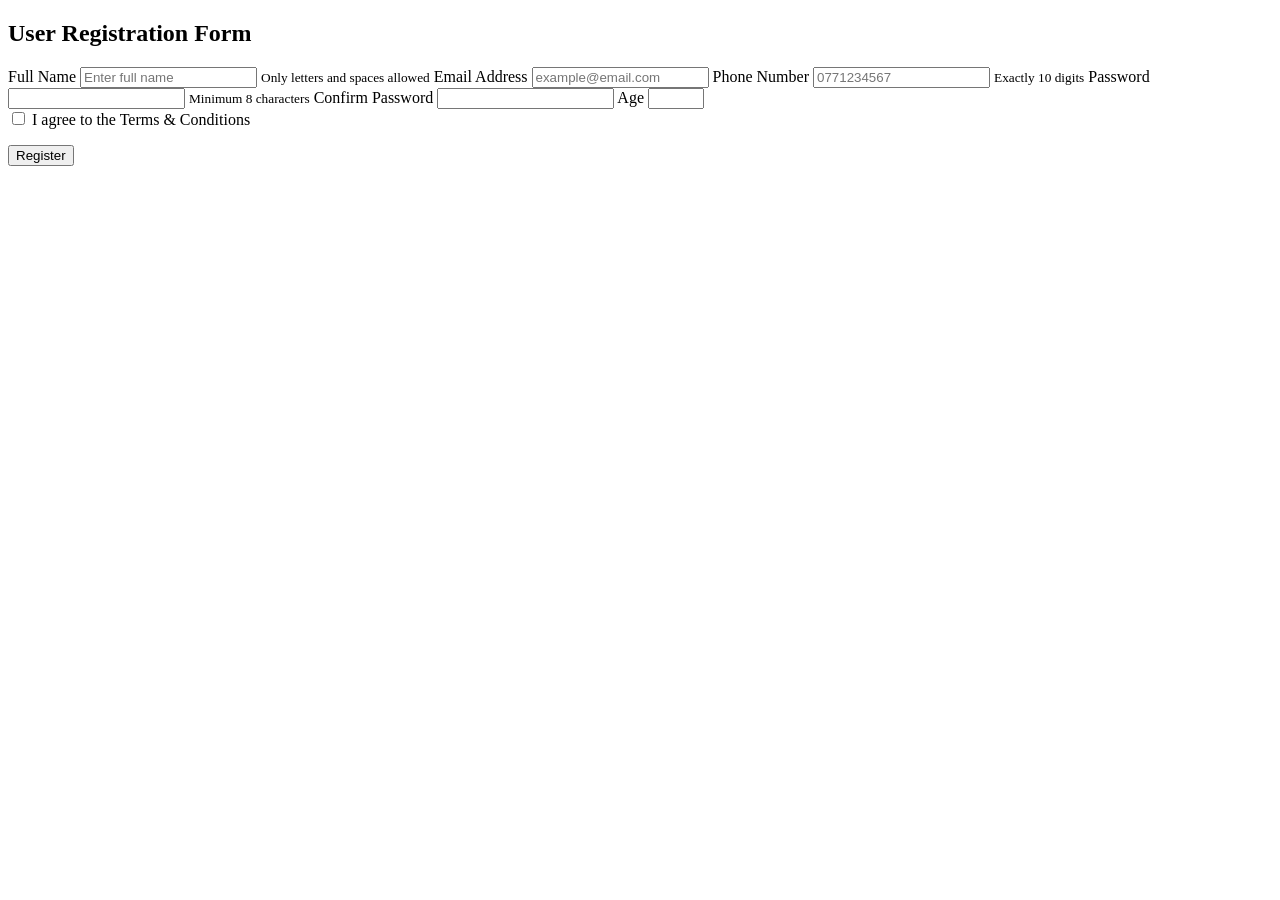
==== ClassActivity-9feb/index.html @ 5211b00f "skeleton" ====
<!DOCTYPE html>
<html lang="en">
<head>
    <meta charset="UTF-8">
    <title>Form Validation Cheat Sheet</title>
    <meta name="viewport" content="width=device-width, initial-scale=1.0">

    <!-- CSS -->
    <link rel="stylesheet" href="style.css">
</head>
<body>

<div class="container">
    <h2>User Registration Form</h2>

    <form id="registrationForm" novalidate>
        <!-- Full Name -->
        <label for="fullname">Full Name</label>
        <input
            type="text"
            id="fullname"
            name="fullname"
            placeholder="Enter full name"
            required
            minlength="3"
            maxlength="40"
            pattern="[A-Za-z\s]+"
        >
        <small>Only letters and spaces allowed</small>

        <!-- Email -->
        <label for="email">Email Address</label>
        <input
            type="email"
            id="email"
            name="email"
            placeholder="example@email.com"
            required
        >

        <!-- Phone -->
        <label for="phone">Phone Number</label>
        <input
            type="tel"
            id="phone"
            name="phone"
            placeholder="0771234567"
            required
            pattern="[0-9]{10}"
            maxlength="10"
        >
        <small>Exactly 10 digits</small>

        <!-- Password -->
        <label for="password">Password</label>
        <input
            type="password"
            id="password"
            name="password"
            required
            minlength="8"
        >
        <small>Minimum 8 characters</small>

        <!-- Confirm Password -->
        <label for="confirmPassword">Confirm Password</label>
        <input
            type="password"
            id="confirmPassword"
            name="confirmPassword"
            required
        >

        <!-- Age -->
        <label for="age">Age</label>
        <input
            type="number"
            id="age"
            name="age"
            min="16"
            max="100"
            required
        >

        <!-- Terms -->
        <div class="checkbox">
            <input type="checkbox" id="terms" required>
            <label for="terms">I agree to the Terms & Conditions</label>
        </div>

        <!-- Error Message -->
        <p id="errorMsg"></p>

        <!-- Submit -->
        <button type="submit">Register</button>
    </form>
</div>

<!-- JS -->
<script src="script.js"></script>
</body>
</html>
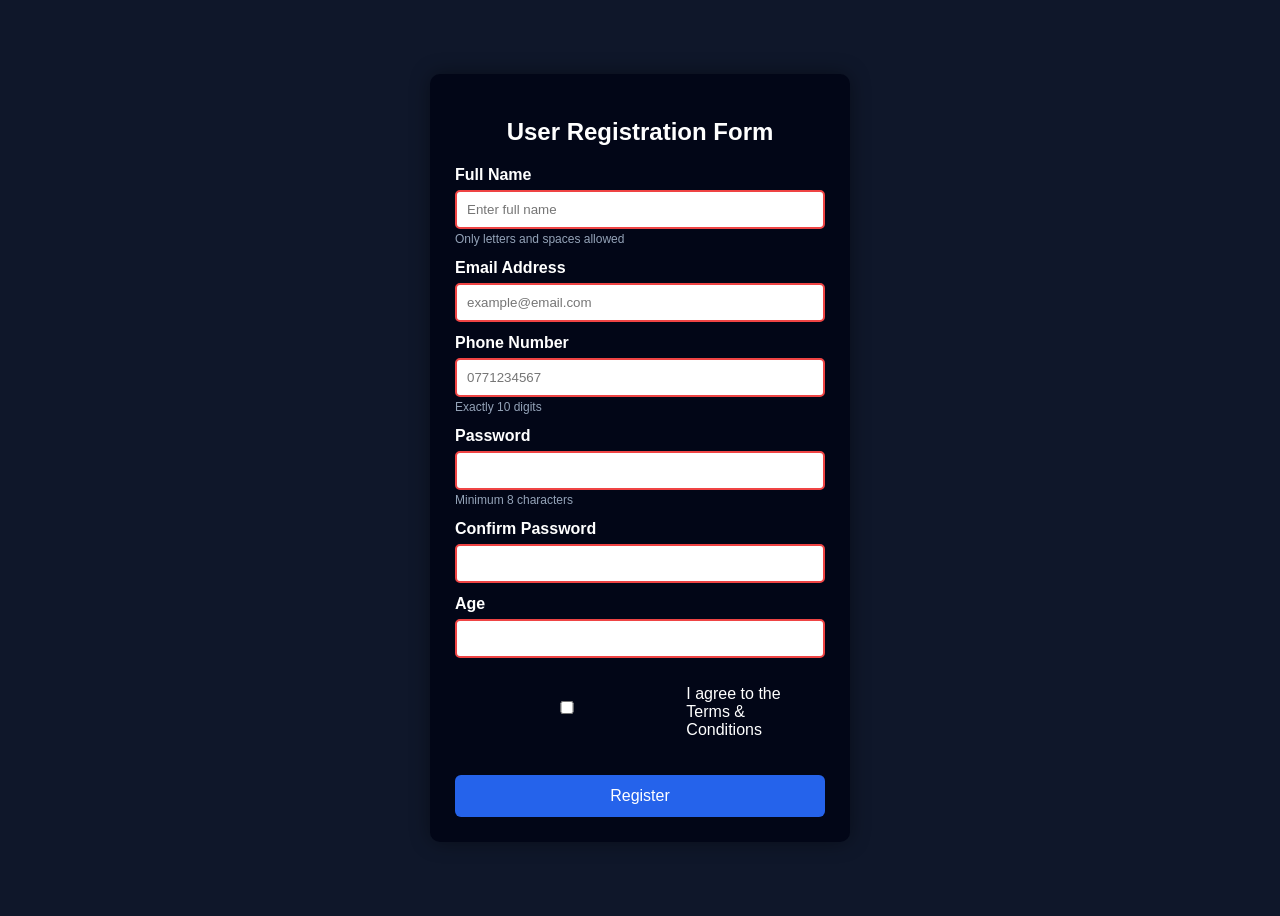
==== commit 2cd5f1c6: "Add comment for HTML file purpose Added a comment describing the purpose of the HTML file. It serve" ====
--- a/ClassActivity-9feb/index.html
+++ b/ClassActivity-9feb/index.html
@@ -1,3 +1,5 @@
+<!-- A simple frontend form demonstrating HTML validation, CSS styling, and JavaScript input restrictions. -->
+
 <!DOCTYPE html>
 <html lang="en">
 <head>
--- a/ClassActivity-9feb/style.css
+++ b/ClassActivity-9feb/style.css
@@ -0,0 +1,88 @@
+* {
+    box-sizing: border-box;
+    font-family: Arial, sans-serif;
+}
+
+body {
+    background: #0f172a;
+    color: #fff;
+    display: flex;
+    justify-content: center;
+    align-items: center;
+    min-height: 100vh;
+}
+
+.container {
+    background: #020617;
+    padding: 25px;
+    width: 100%;
+    max-width: 420px;
+    border-radius: 10px;
+    box-shadow: 0 0 20px rgba(0,0,0,0.4);
+}
+
+h2 {
+    text-align: center;
+    margin-bottom: 20px;
+}
+
+label {
+    margin-top: 12px;
+    display: block;
+    font-weight: bold;
+}
+
+input {
+    width: 100%;
+    padding: 10px;
+    margin-top: 6px;
+    border-radius: 5px;
+    border: none;
+    outline: none;
+}
+
+input:invalid {
+    border: 2px solid #ef4444;
+}
+
+input:valid {
+    border: 2px solid #22c55e;
+}
+
+small {
+    font-size: 12px;
+    color: #94a3b8;
+}
+
+.checkbox {
+    display: flex;
+    align-items: center;
+    margin-top: 15px;
+}
+
+.checkbox label {
+    margin-left: 8px;
+    font-weight: normal;
+}
+
+button {
+    width: 100%;
+    padding: 12px;
+    margin-top: 20px;
+    background: #2563eb;
+    color: white;
+    border: none;
+    border-radius: 6px;
+    font-size: 16px;
+    cursor: pointer;
+}
+
+button:hover {
+    background: #1d4ed8;
+}
+
+#errorMsg {
+    color: #ef4444;
+    margin-top: 10px;
+    text-align: center;
+}
